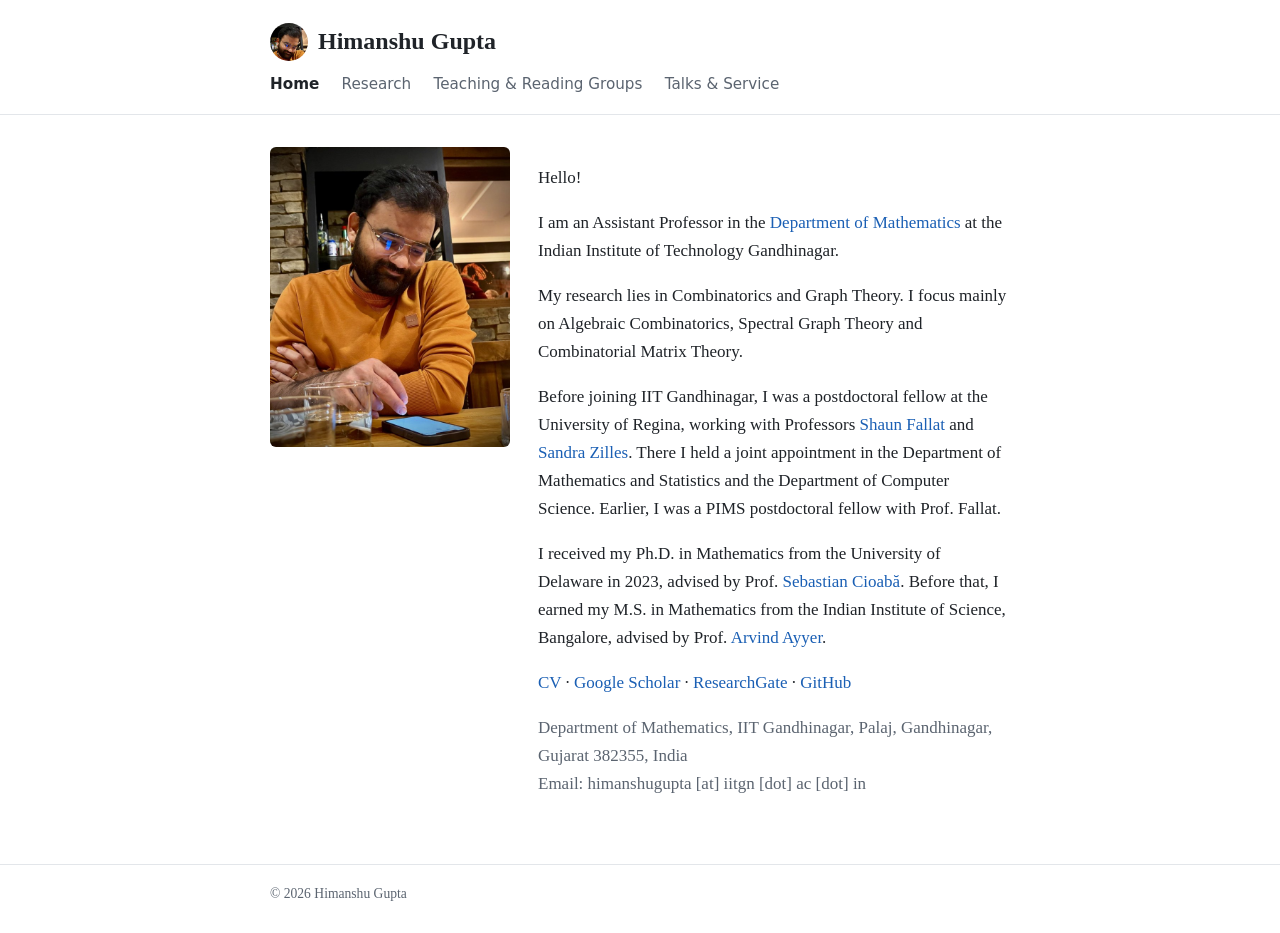
==== index.html @ 772de93f "Add files via upload" ====
<!doctype html>
<html lang="en">
<head>
  <meta charset="utf-8">
  <meta name="viewport" content="width=device-width, initial-scale=1">
  <title>Himanshu Gupta</title>
  <meta name="description" content="Himanshu Gupta, Assistant Professor of Mathematics at IIT Gandhinagar. Algebraic combinatorics, spectral graph theory and combinatorial matrix theory.">
  <link rel="stylesheet" href="style.css">
</head>
<body>
<header>
  <div class="wrap top">
    <a class="name" href="index.html"><img class="avatar" src="avatar.jpg" alt="">Himanshu Gupta</a>
    <nav>
      <a class="active" href="index.html">Home</a>
      <a href="research.html">Research</a>
      <a href="teaching.html">Teaching &amp; Reading Groups</a>
      <a href="talks.html">Talks &amp; Service</a>
    </nav>
  </div>
</header>

<main class="wrap">
  <div class="intro">
    <img src="photo.jpg" alt="Photo of Himanshu Gupta">
    <div>
      <p>Hello!</p>

      <p>I am an Assistant Professor in the
      <a href="https://math.iitgn.ac.in/">Department of Mathematics</a> at the
      Indian Institute of Technology Gandhinagar.</p>

      <p>My research lies in Combinatorics and Graph Theory. I focus mainly on Algebraic
      Combinatorics, Spectral Graph Theory and Combinatorial Matrix Theory.</p>

      <p>Before joining IIT Gandhinagar, I was a postdoctoral fellow at the University of Regina,
      working with Professors <a href="https://uregina.ca/~sfallat/">Shaun Fallat</a> and
      <a href="https://www2.cs.uregina.ca/~zilles/">Sandra Zilles</a>. There I held a joint
      appointment in the Department of Mathematics and Statistics and the Department of
      Computer Science. Earlier, I was a PIMS postdoctoral fellow with Prof. Fallat.</p>

      <p>I received my Ph.D. in Mathematics from the University of Delaware in 2023, advised by
      Prof. <a href="https://sites.udel.edu/cioaba/">Sebastian Cioabă</a>. Before that, I earned
      my M.S. in Mathematics from the Indian Institute of Science, Bangalore, advised by
      Prof. <a href="http://math.iisc.ac.in/~arvind/">Arvind Ayyer</a>.</p>

      <p class="links">
        <a href="cv.pdf">CV</a> ·
        <a href="https://scholar.google.com/citations?hl=en&amp;user=2Jy_3uwAAAAJ&amp;view_op=list_works&amp;sortby=pubdate">Google Scholar</a> ·
        <a href="https://www.researchgate.net/profile/Himanshu-Gupta-28">ResearchGate</a> ·
        <a href="https://github.com/Himanshugupta23">GitHub</a>
      </p>

      <p class="muted">
        Department of Mathematics, IIT Gandhinagar, Palaj, Gandhinagar, Gujarat 382355, India<br>
        Email: himanshugupta [at] iitgn [dot] ac [dot] in
      </p>
    </div>
  </div>
</main>

<footer>
  <div class="wrap">© 2026 Himanshu Gupta</div>
</footer>
</body>
</html>
---- style.css ----
:root {
  --bg: #ffffff;
  --text: #1f2328;
  --muted: #5b6470;
  --accent: #1a5fb4;
  --line: #e3e6ea;
  --max: 780px;
}

@media (prefers-color-scheme: dark) {
  :root {
    --bg: #15181c;
    --text: #e6e8eb;
    --muted: #9aa3ad;
    --accent: #7fb2ff;
    --line: #2b3036;
  }
}

* { box-sizing: border-box; }

body {
  margin: 0;
  background: var(--bg);
  color: var(--text);
  font: 17px/1.65 "Source Serif 4", Georgia, "Times New Roman", serif;
}

a { color: var(--accent); text-decoration: none; }
a:hover { text-decoration: underline; }

header {
  border-bottom: 1px solid var(--line);
}

.wrap {
  max-width: var(--max);
  margin: 0 auto;
  padding: 0 20px;
}

.top {
  display: flex;
  flex-wrap: wrap;
  align-items: center;
  justify-content: space-between;
  gap: 8px 24px;
  padding: 22px 20px 16px;
}

.name {
  display: inline-flex;
  align-items: center;
  gap: 10px;
  font-size: 1.5rem;
  font-weight: 600;
  color: var(--text);
}

nav a {
  margin-right: 18px;
  font-family: system-ui, -apple-system, "Segoe UI", sans-serif;
  font-size: 0.95rem;
  color: var(--muted);
  white-space: nowrap;
  display: inline-block;
}
nav a:last-child { margin-right: 0; }
nav a.active { color: var(--text); font-weight: 600; }

main.wrap { padding-top: 32px; padding-bottom: 48px; }

h1 { font-size: 1.7rem; margin: 0 0 18px; }
h2 {
  font-size: 1.2rem;
  margin: 30px 0 10px;
  padding-bottom: 4px;
  border-bottom: 1px solid var(--line);
}

.intro {
  display: flex;
  gap: 28px;
  align-items: flex-start;
}
.intro img {
  width: 240px;
  aspect-ratio: 4 / 5;
  object-fit: cover;
  object-position: 55% 30%;
  border-radius: 6px;
  flex-shrink: 0;
}
@media (max-width: 640px) {
  .intro { flex-direction: column; }
  .intro img { width: 200px; }
}

.links a { white-space: nowrap; }
.muted { color: var(--muted); }

ol.pubs, ul.plain { padding-left: 1.4em; }
ol.pubs li, ul.plain li { margin-bottom: 7px; line-height: 1.5; }
ol.pubs li { margin-bottom: 11px; font-size: 0.96rem; }
.title { font-style: italic; }

footer {
  border-top: 1px solid var(--line);
  padding: 18px 0 28px;
  font-size: 0.85rem;
  color: var(--muted);
}

.collab { line-height: 1.9; }
a.title { font-style: italic; }

.jump {
  font-family: system-ui, -apple-system, "Segoe UI", sans-serif;
  font-size: 0.9rem;
  margin: 0 0 8px;
}
.jump a { margin-right: 14px; white-space: nowrap; display: inline-block; }
h2 { scroll-margin-top: 16px; }
@media (min-width: 720px) {
  ul.cols { columns: 2; column-gap: 40px; }
  ul.cols li { break-inside: avoid; }
}

.avatar {
  width: 38px;
  height: 38px;
  border-radius: 50%;
  object-fit: cover;
}
.name:hover { text-decoration: none; }
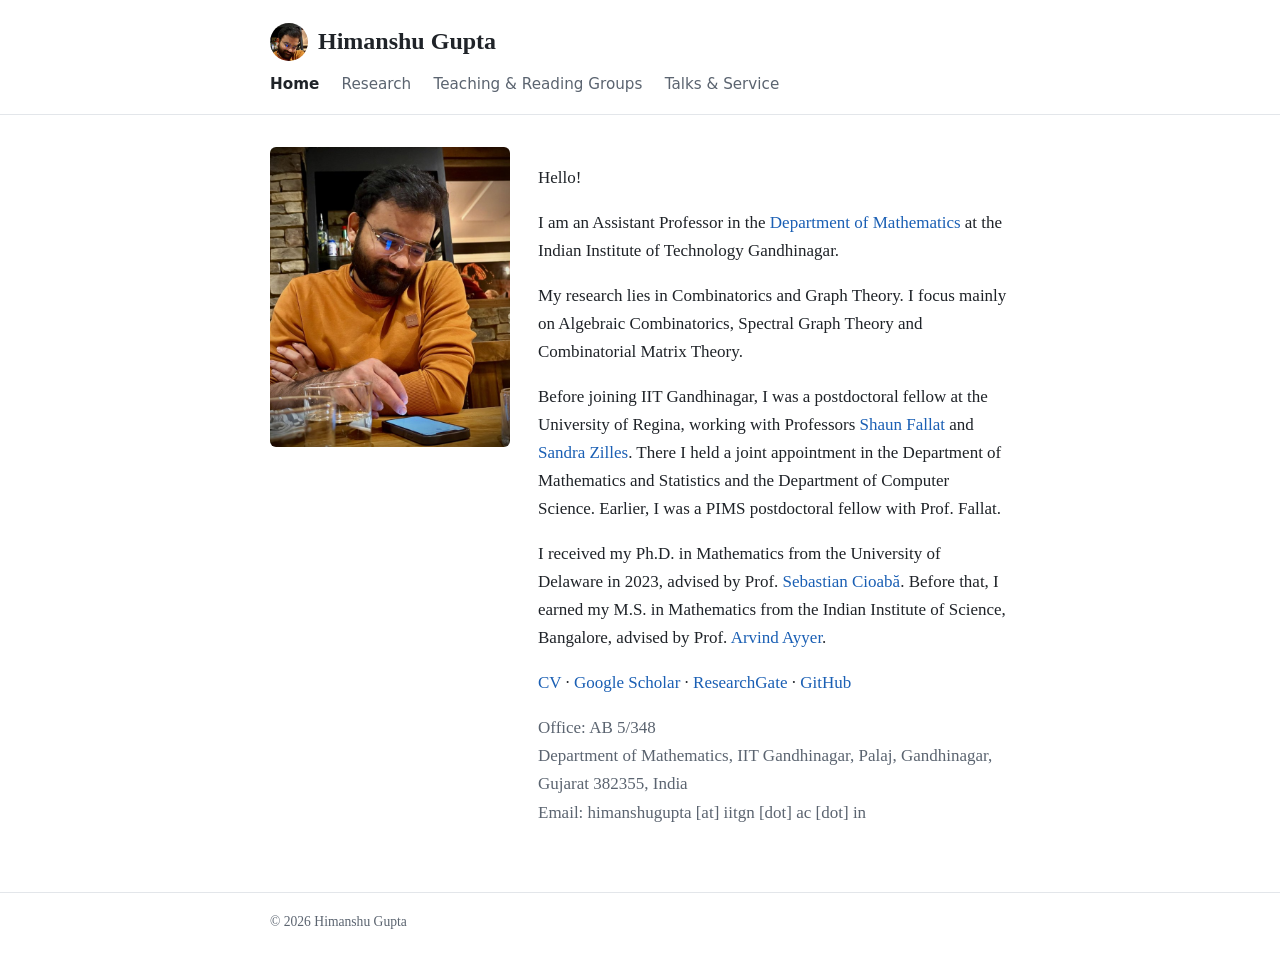
==== commit fcef0a6f: "Update index.html" ====
--- a/index.html
+++ b/index.html
@@ -52,6 +52,7 @@
       </p>
 
       <p class="muted">
+        Office: AB 5/348<br>
         Department of Mathematics, IIT Gandhinagar, Palaj, Gandhinagar, Gujarat 382355, India<br>
         Email: himanshugupta [at] iitgn [dot] ac [dot] in
       </p>
